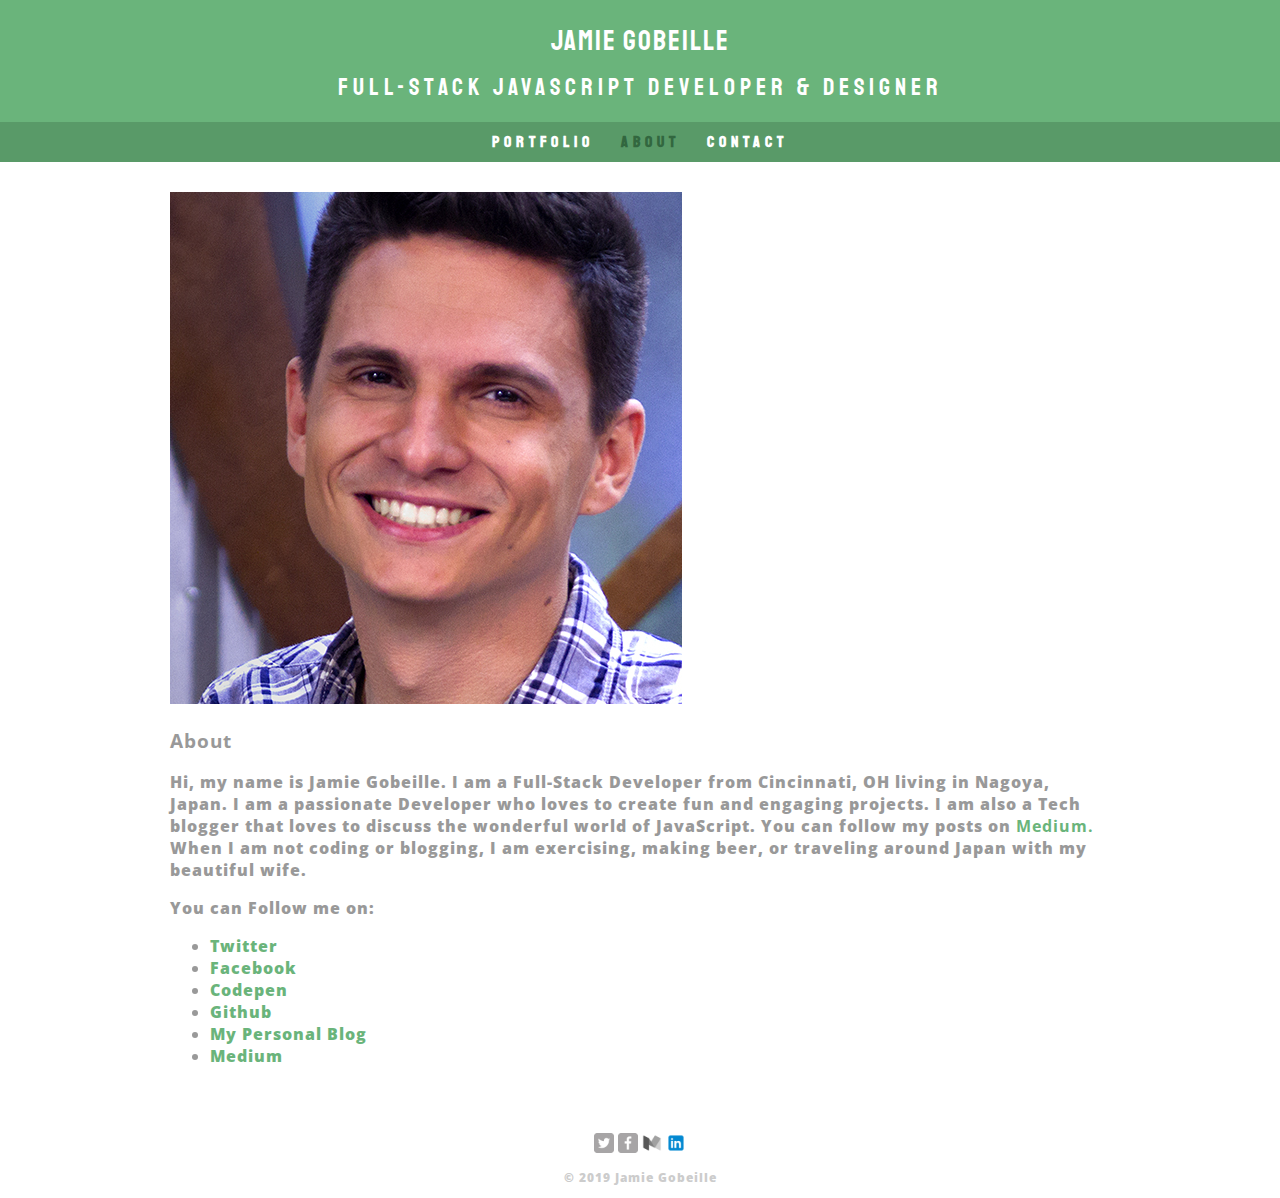
==== about.html @ ef30ec69 "added text to about page" ====
<!DOCTYPE html>
<html>

<head>
  <meta charset="utf-8">
  <title>Jamie Gobeille | Full-stack JavaScript Developer & Designer</title>
  <link href="https://fonts.googleapis.com/css?family=Staatliches&display=swap" rel="stylesheet">
  <link href="https://fonts.googleapis.com/css?family=Open+Sans&display=swap" rel="stylesheet">
  <link rel='stylesheet' href="css\normalize.css">
  <link rel='stylesheet' href="css\main.css">
</head>

<body>
  <header>
    <a href='index.html' id='logo'>
      <h1>Jamie Gobeille</h1>
      <h2>Full-stack JavaScript Developer & Designer</h2>
    </a>
    <nav>
      <ul>
        <li><a href='index.html' >Portfolio</a></li>
        <li><a href='about.html' class="selected">About</a></li>
        <li><a href='contact.html'>Contact</a></li>
      </ul>
    </nav>
  </header>
  <div id='wrapper'>
    <section>
        <img src='img/nick.jpg' alt="Photograph of Jamie Gobeille" class='profile-photo'>
        <h3>About</h3>
        <p>Hi, my name is Jamie Gobeille. I am a Full-Stack Developer from Cincinnati, OH living in Nagoya, Japan.
            I am a passionate Developer who loves to create fun and engaging projects. I am also a Tech blogger that loves to discuss the wonderful world of JavaScript.
            You can follow my posts on <a href="https://medium.com/@jamiegobeille"><strong>Medium.</strong></strong></a>
            When I am not coding or blogging, I am exercising, making beer, or traveling around Japan with my beautiful wife.             
        </p>
        <p>You can Follow me on:</p>
        <ul class="social_media">
            <li><a href="https://twitter.com/jamie_gobeille">Twitter</a></li>
            <li><a href="https://www.facebook.com/jamie.gobeille.1">Facebook</a></li>
            <li><a href="https://codepen.io/jgobeille">Codepen</a></li>
            <li><a href="https://github.com/Jgobeille">Github</a></li>
            <li><a href="https://github.com/Jgobeille">My Personal Blog</a></li>
            <li><a href="https://medium.com/@jamiegobeille">Medium</a></li>
            

        </ul>
    </section>
    <footer>
      <a href="https://twitter.com/jamie_gobeille"><img src="img/twitter-wrap.png" alt='Twitter logo' class='social-icon'></a>
      <a href="https://www.facebook.com/jamie.gobeille.1"><img src="img/facebook-wrap.png" alt='Facebook logo' class='social-icon'></a>
      <a href="https://medium.com/@jamiegobeille"><img src="img\icons8-color-50-2.png" alt='Medium logo' class='social-icon'></a>
      <a href="https://www.linkedin.com/in/jamie-gobeille-516284127/"><img src="img\icons8-color-50.png" alt='LinkedIn logo' class='social-icon'></a>
      <p>&copy; 2019 Jamie Gobeille</p>
    </footer>
  </div>
</body>



</html>
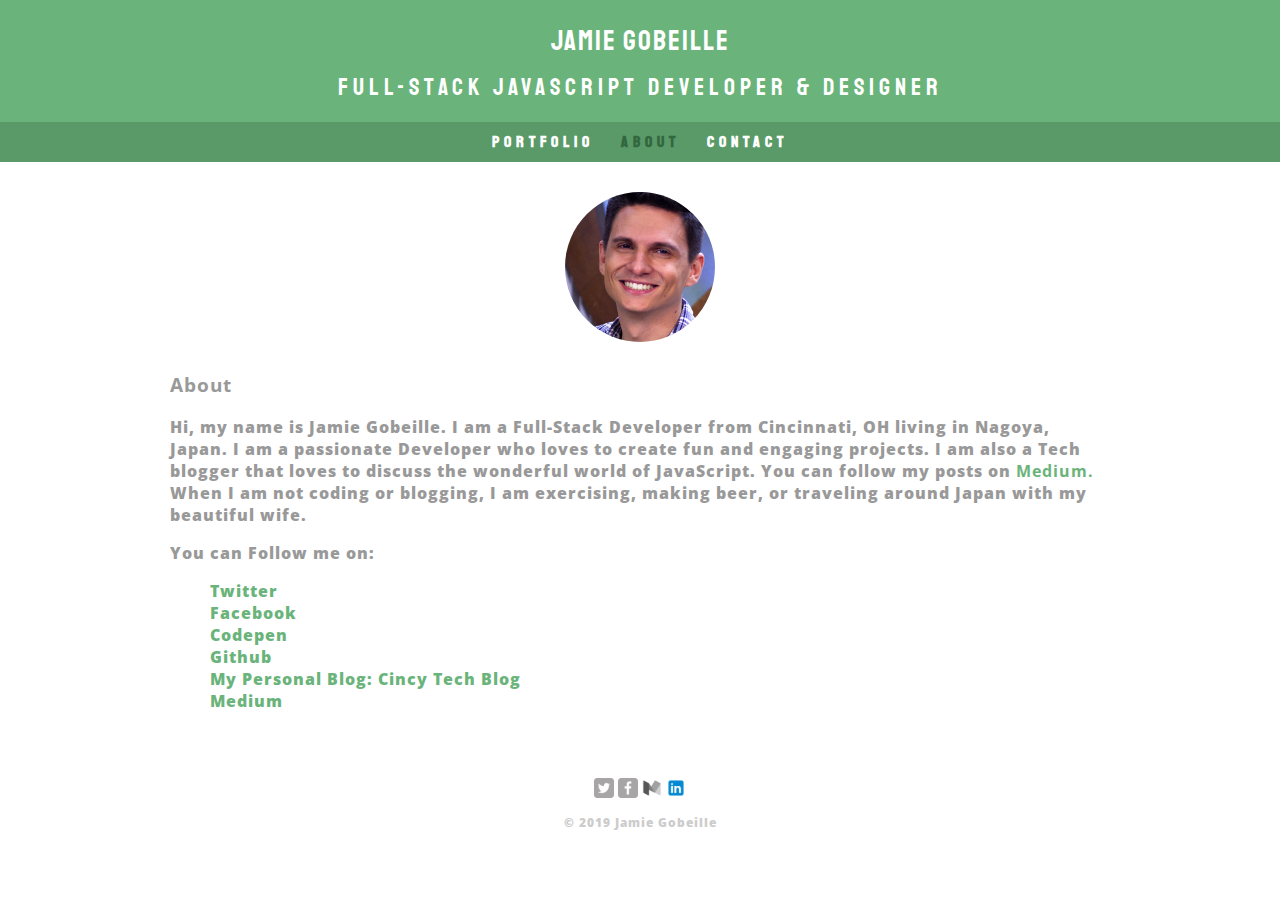
==== commit 8ae6d48d: "styled about photo and other elements on the page" ====
--- a/about.html
+++ b/about.html
@@ -39,7 +39,7 @@
             <li><a href="https://www.facebook.com/jamie.gobeille.1">Facebook</a></li>
             <li><a href="https://codepen.io/jgobeille">Codepen</a></li>
             <li><a href="https://github.com/Jgobeille">Github</a></li>
-            <li><a href="https://github.com/Jgobeille">My Personal Blog</a></li>
+            <li><a href="http://cincytechblog.com/">My Personal Blog: Cincy Tech Blog</a></li>
             <li><a href="https://medium.com/@jamiegobeille">Medium</a></li>
             
 
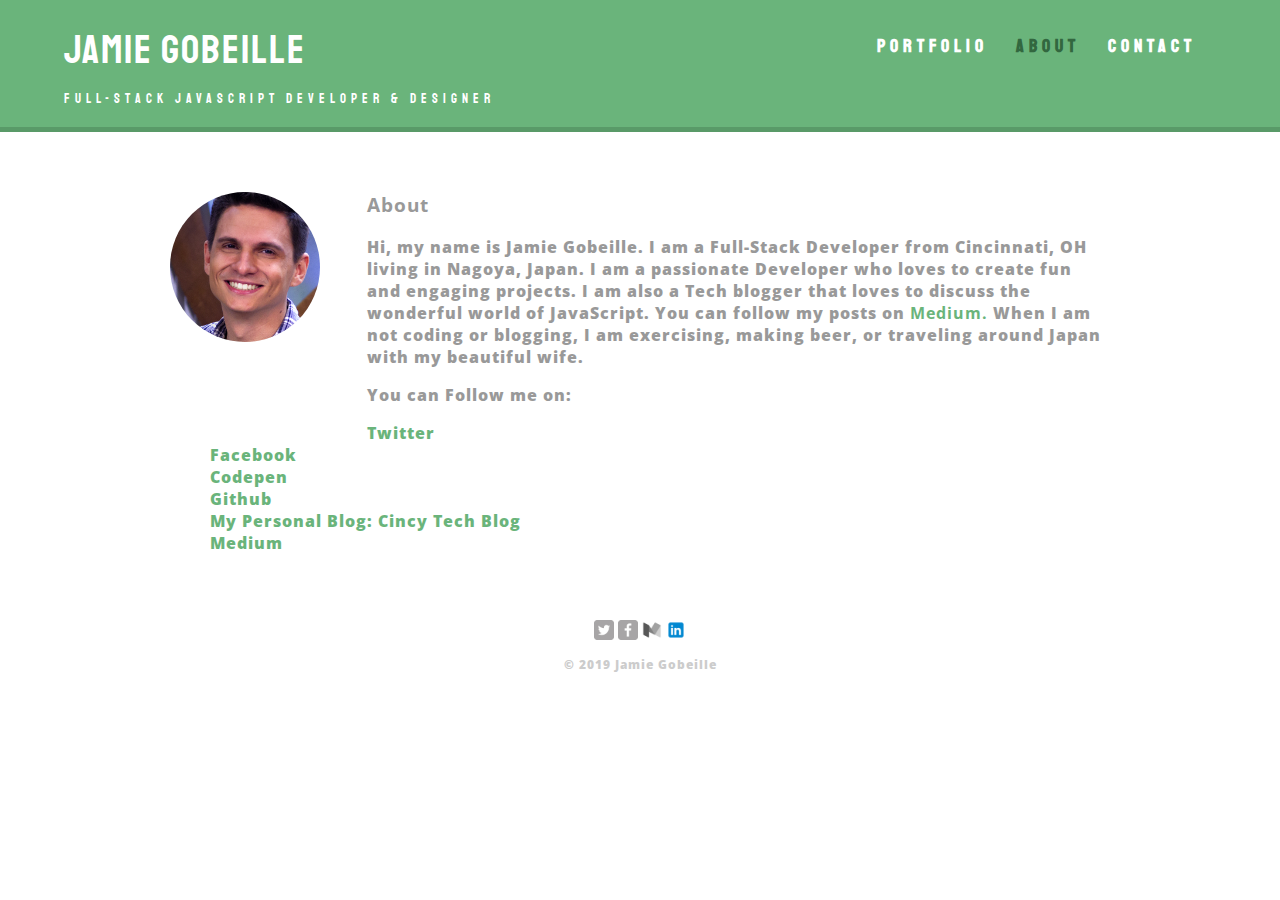
==== commit 4cdf5eca: "added mobile view to all pages" ====
--- a/about.html
+++ b/about.html
@@ -8,6 +8,8 @@
   <link href="https://fonts.googleapis.com/css?family=Open+Sans&display=swap" rel="stylesheet">
   <link rel='stylesheet' href="css\normalize.css">
   <link rel='stylesheet' href="css\main.css">
+  <link rel='stylesheet' href="css\responsive.css">
+  <meta name="viewport" content="width=device-width, initial-scale=1.0">
 </head>
 
 <body>
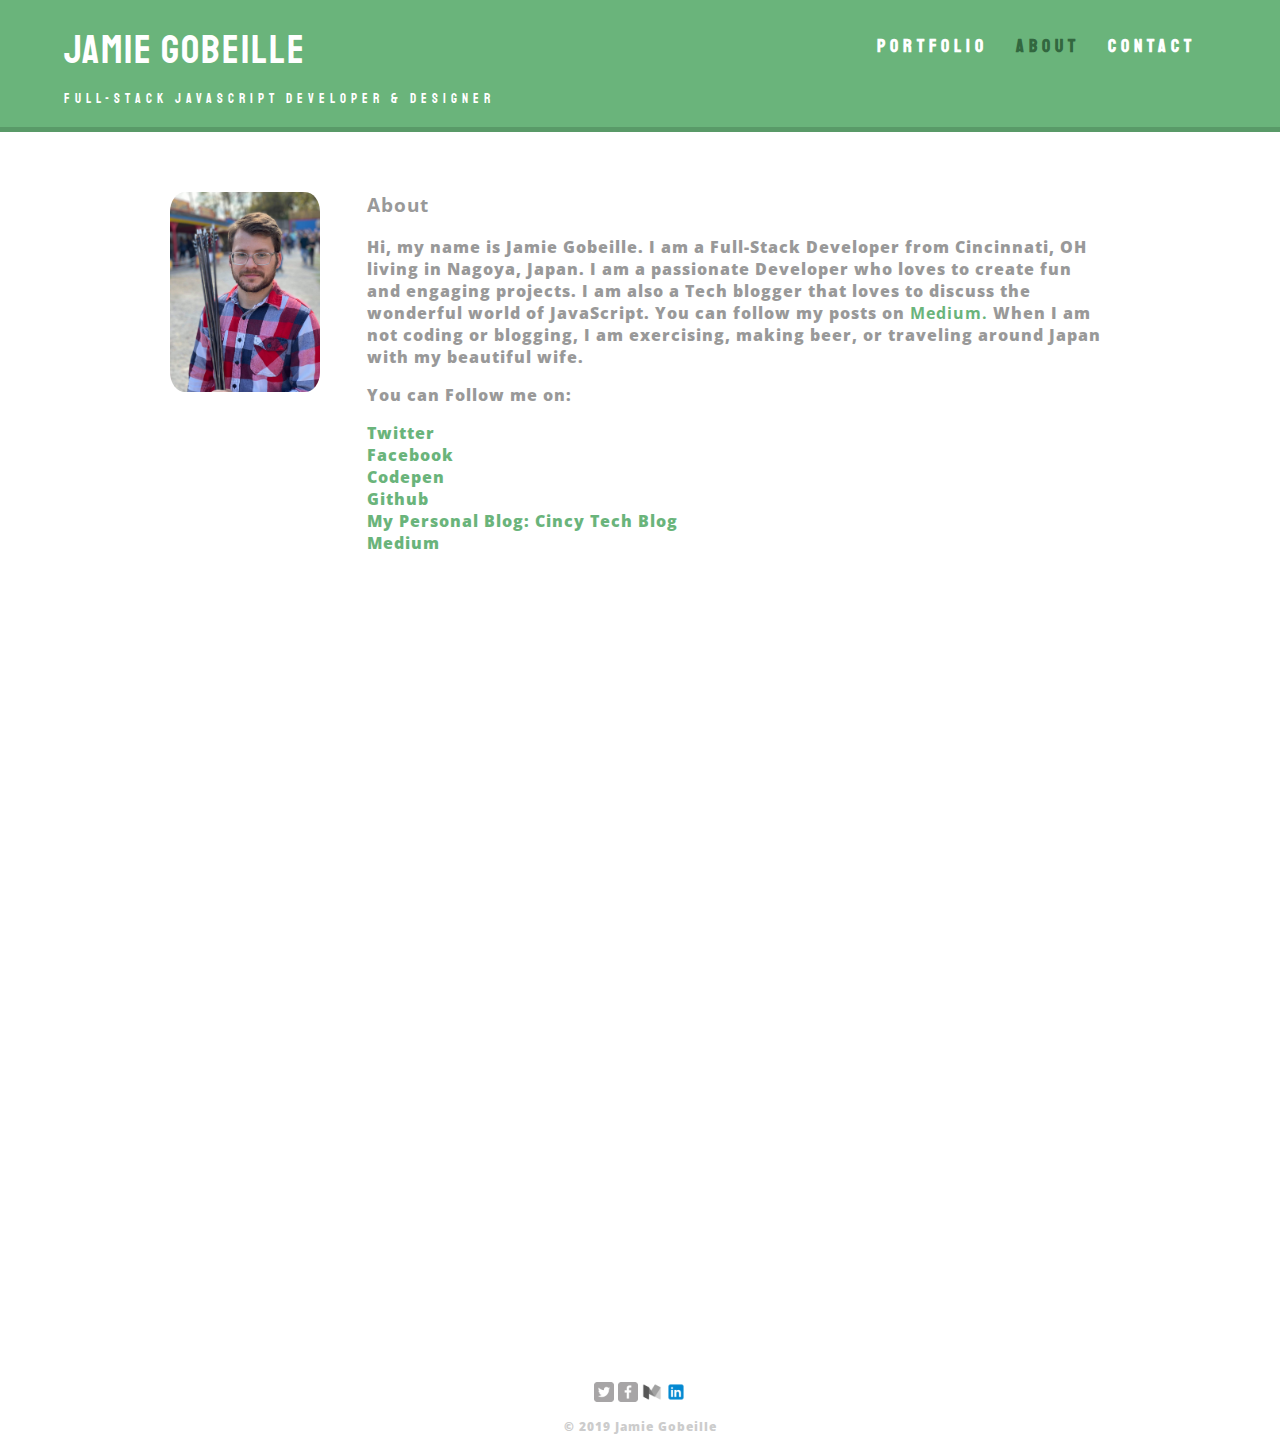
==== commit a258b872: "added several new images, updated content" ====
--- a/about.html
+++ b/about.html
@@ -28,30 +28,30 @@
   </header>
   <div id='wrapper'>
     <section>
-        <img src='img/nick.jpg' alt="Photograph of Jamie Gobeille" class='profile-photo'>
+        <img src='img/profile-pic.jpg' alt="Photograph of Jamie Gobeille" class='profile-photo'>
         <h3>About</h3>
         <p>Hi, my name is Jamie Gobeille. I am a Full-Stack Developer from Cincinnati, OH living in Nagoya, Japan.
             I am a passionate Developer who loves to create fun and engaging projects. I am also a Tech blogger that loves to discuss the wonderful world of JavaScript.
-            You can follow my posts on <a href="https://medium.com/@jamiegobeille"><strong>Medium.</strong></strong></a>
+            You can follow my posts on <a href="https://medium.com/@jamiegobeille" target="_blank"><strong>Medium.</strong></strong></a>
             When I am not coding or blogging, I am exercising, making beer, or traveling around Japan with my beautiful wife.             
         </p>
         <p>You can Follow me on:</p>
         <ul class="social_media">
-            <li><a href="https://twitter.com/jamie_gobeille">Twitter</a></li>
-            <li><a href="https://www.facebook.com/jamie.gobeille.1">Facebook</a></li>
-            <li><a href="https://codepen.io/jgobeille">Codepen</a></li>
-            <li><a href="https://github.com/Jgobeille">Github</a></li>
-            <li><a href="http://cincytechblog.com/">My Personal Blog: Cincy Tech Blog</a></li>
-            <li><a href="https://medium.com/@jamiegobeille">Medium</a></li>
+            <li><a href="https://twitter.com/jamie_gobeille" target="_blank">Twitter</a></li>
+            <li><a href="https://www.facebook.com/jamie.gobeille.1" target="_blank">Facebook</a></li>
+            <li><a href="https://codepen.io/jgobeille" target="_blank">Codepen</a></li>
+            <li><a href="https://github.com/Jgobeille" target="_blank">Github</a></li>
+            <li><a href="http://cincytechblog.com/" target="_blank">My Personal Blog: Cincy Tech Blog</a></li>
+            <li><a href="https://medium.com/@jamiegobeille" target="_blank">Medium</a></li>
             
 
         </ul>
     </section>
     <footer>
-      <a href="https://twitter.com/jamie_gobeille"><img src="img/twitter-wrap.png" alt='Twitter logo' class='social-icon'></a>
-      <a href="https://www.facebook.com/jamie.gobeille.1"><img src="img/facebook-wrap.png" alt='Facebook logo' class='social-icon'></a>
-      <a href="https://medium.com/@jamiegobeille"><img src="img\icons8-color-50-2.png" alt='Medium logo' class='social-icon'></a>
-      <a href="https://www.linkedin.com/in/jamie-gobeille-516284127/"><img src="img\icons8-color-50.png" alt='LinkedIn logo' class='social-icon'></a>
+      <a href="https://twitter.com/jamie_gobeille" target="_blank"><img src="img/twitter-wrap.png" alt='Twitter logo' class='social-icon'></a>
+      <a href="https://www.facebook.com/jamie.gobeille.1" target="_blank"><img src="img/facebook-wrap.png" alt='Facebook logo' class='social-icon'></a>
+      <a href="https://medium.com/@jamiegobeille" target="_blank"><img src="img\icons8-color-50-2.png" alt='Medium logo' class='social-icon'></a>
+      <a href="https://www.linkedin.com/in/jamie-gobeille-516284127/" target="_blank"><img src="img\icons8-color-50.png" alt='LinkedIn logo' class='social-icon'></a>
       <p>&copy; 2019 Jamie Gobeille</p>
     </footer>
   </div>
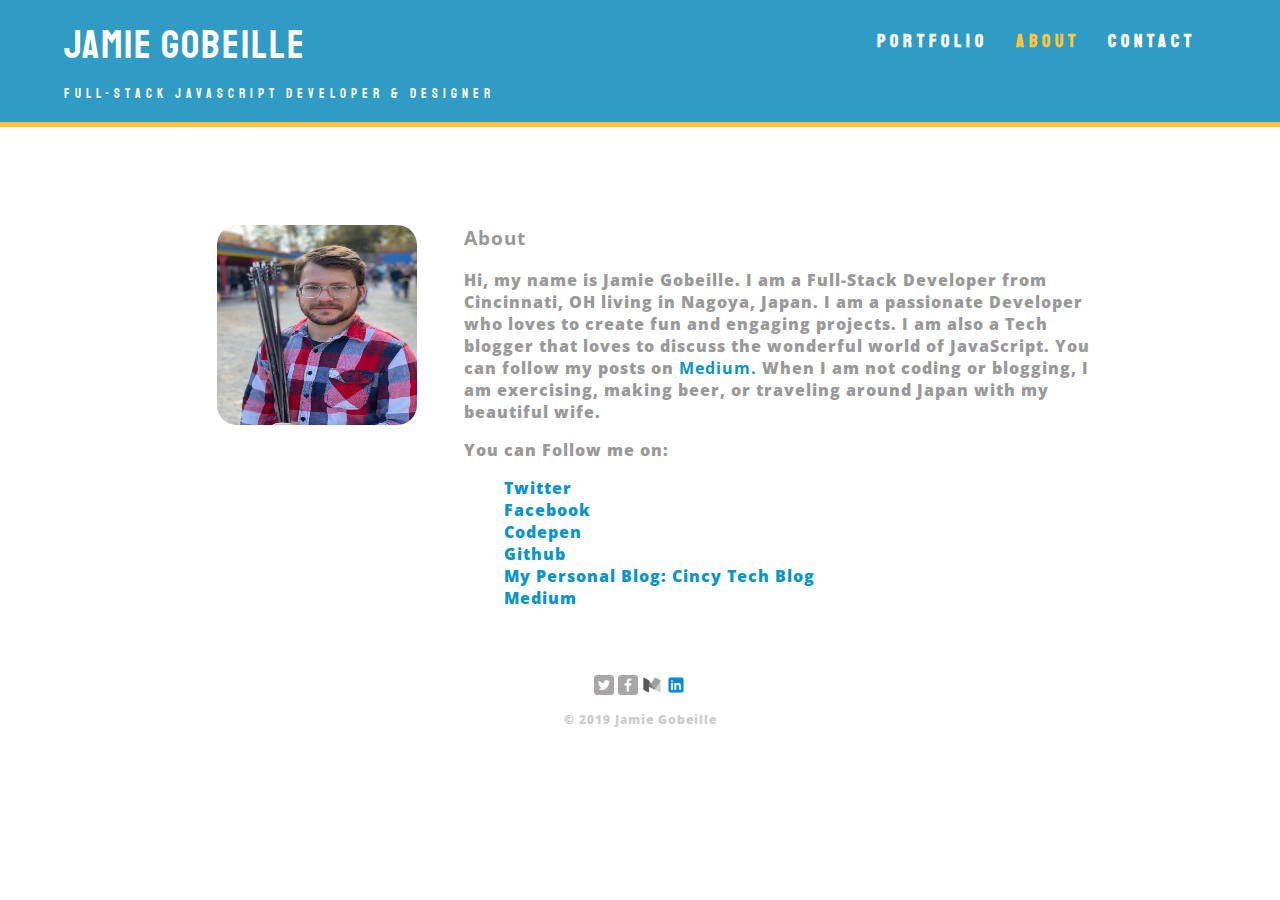
==== commit 2a2dbcf3: "added flexbox to about page" ====
--- a/about.html
+++ b/about.html
@@ -20,7 +20,7 @@
     </a>
     <nav>
       <ul>
-        <li><a href='index.html' >Portfolio</a></li>
+        <li><a href='index.html'>Portfolio</a></li>
         <li><a href='about.html' class="selected">About</a></li>
         <li><a href='contact.html'>Contact</a></li>
       </ul>
@@ -28,30 +28,40 @@
   </header>
   <div id='wrapper'>
     <section>
-        <img src='img/profile-pic.jpg' alt="Photograph of Jamie Gobeille" class='profile-photo'>
+      <img src='img/profile-pic.jpg' alt="Photograph of Jamie Gobeille" class='profile-photo'>
+      <div class="group">
         <h3>About</h3>
         <p>Hi, my name is Jamie Gobeille. I am a Full-Stack Developer from Cincinnati, OH living in Nagoya, Japan.
-            I am a passionate Developer who loves to create fun and engaging projects. I am also a Tech blogger that loves to discuss the wonderful world of JavaScript.
-            You can follow my posts on <a href="https://medium.com/@jamiegobeille" target="_blank"><strong>Medium.</strong></strong></a>
-            When I am not coding or blogging, I am exercising, making beer, or traveling around Japan with my beautiful wife.             
+          I am a passionate Developer who loves to create fun and engaging projects. I am also a Tech blogger that loves
+          to discuss the wonderful world of JavaScript.
+          You can follow my posts on <a href="https://medium.com/@jamiegobeille"
+            target="_blank"><strong>Medium.</strong></strong></a>
+          When I am not coding or blogging, I am exercising, making beer, or traveling around Japan with my beautiful
+          wife.
         </p>
+
         <p>You can Follow me on:</p>
         <ul class="social_media">
-            <li><a href="https://twitter.com/jamie_gobeille" target="_blank">Twitter</a></li>
-            <li><a href="https://www.facebook.com/jamie.gobeille.1" target="_blank">Facebook</a></li>
-            <li><a href="https://codepen.io/jgobeille" target="_blank">Codepen</a></li>
-            <li><a href="https://github.com/Jgobeille" target="_blank">Github</a></li>
-            <li><a href="http://cincytechblog.com/" target="_blank">My Personal Blog: Cincy Tech Blog</a></li>
-            <li><a href="https://medium.com/@jamiegobeille" target="_blank">Medium</a></li>
-            
+          <li><a href="https://twitter.com/jamie_gobeille" target="_blank">Twitter</a></li>
+          <li><a href="https://www.facebook.com/jamie.gobeille.1" target="_blank">Facebook</a></li>
+          <li><a href="https://codepen.io/jgobeille" target="_blank">Codepen</a></li>
+          <li><a href="https://github.com/Jgobeille" target="_blank">Github</a></li>
+          <li><a href="http://cincytechblog.com/" target="_blank">My Personal Blog: Cincy Tech Blog</a></li>
+          <li><a href="https://medium.com/@jamiegobeille" target="_blank">Medium</a></li>
+
 
         </ul>
+      </div>
     </section>
     <footer>
-      <a href="https://twitter.com/jamie_gobeille" target="_blank"><img src="img/twitter-wrap.png" alt='Twitter logo' class='social-icon'></a>
-      <a href="https://www.facebook.com/jamie.gobeille.1" target="_blank"><img src="img/facebook-wrap.png" alt='Facebook logo' class='social-icon'></a>
-      <a href="https://medium.com/@jamiegobeille" target="_blank"><img src="img\icons8-color-50-2.png" alt='Medium logo' class='social-icon'></a>
-      <a href="https://www.linkedin.com/in/jamie-gobeille-516284127/" target="_blank"><img src="img\icons8-color-50.png" alt='LinkedIn logo' class='social-icon'></a>
+      <a href="https://twitter.com/jamie_gobeille" target="_blank"><img src="img/twitter-wrap.png" alt='Twitter logo'
+          class='social-icon'></a>
+      <a href="https://www.facebook.com/jamie.gobeille.1" target="_blank"><img src="img/facebook-wrap.png"
+          alt='Facebook logo' class='social-icon'></a>
+      <a href="https://medium.com/@jamiegobeille" target="_blank"><img src="img\icons8-color-50-2.png" alt='Medium logo'
+          class='social-icon'></a>
+      <a href="https://www.linkedin.com/in/jamie-gobeille-516284127/" target="_blank"><img src="img\icons8-color-50.png"
+          alt='LinkedIn logo' class='social-icon'></a>
       <p>&copy; 2019 Jamie Gobeille</p>
     </footer>
   </div>
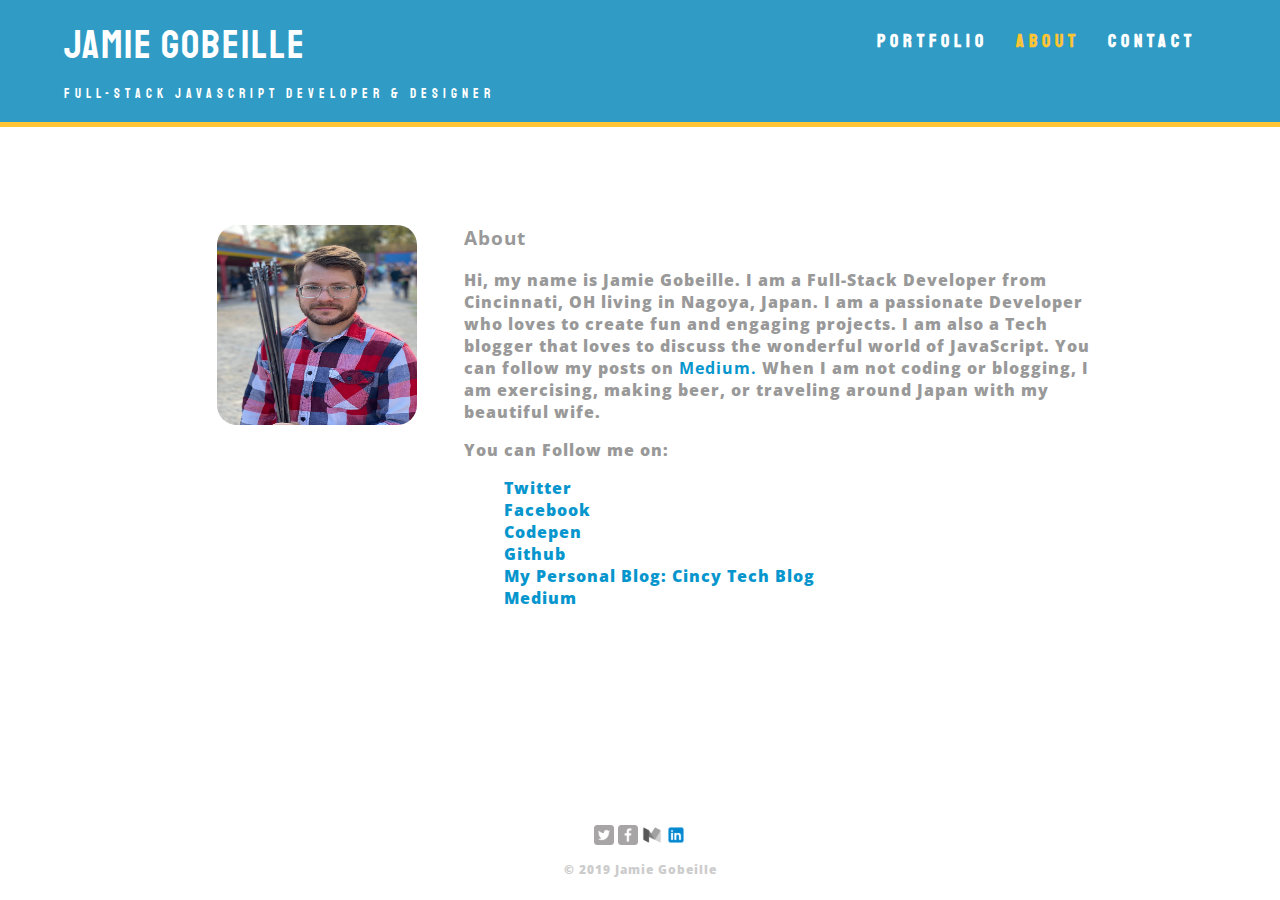
==== commit 5aa1e559: "added sticky footer to portfolio site" ====
--- a/about.html
+++ b/about.html
@@ -53,18 +53,18 @@
         </ul>
       </div>
     </section>
-    <footer>
-      <a href="https://twitter.com/jamie_gobeille" target="_blank"><img src="img/twitter-wrap.png" alt='Twitter logo'
-          class='social-icon'></a>
-      <a href="https://www.facebook.com/jamie.gobeille.1" target="_blank"><img src="img/facebook-wrap.png"
-          alt='Facebook logo' class='social-icon'></a>
-      <a href="https://medium.com/@jamiegobeille" target="_blank"><img src="img\icons8-color-50-2.png" alt='Medium logo'
-          class='social-icon'></a>
-      <a href="https://www.linkedin.com/in/jamie-gobeille-516284127/" target="_blank"><img src="img\icons8-color-50.png"
-          alt='LinkedIn logo' class='social-icon'></a>
-      <p>&copy; 2019 Jamie Gobeille</p>
-    </footer>
   </div>
+  <footer>
+    <a href="https://twitter.com/jamie_gobeille" target="_blank"><img src="img/twitter-wrap.png" alt='Twitter logo'
+        class='social-icon'></a>
+    <a href="https://www.facebook.com/jamie.gobeille.1" target="_blank"><img src="img/facebook-wrap.png"
+        alt='Facebook logo' class='social-icon'></a>
+    <a href="https://medium.com/@jamiegobeille" target="_blank"><img src="img\icons8-color-50-2.png" alt='Medium logo'
+        class='social-icon'></a>
+    <a href="https://www.linkedin.com/in/jamie-gobeille-516284127/" target="_blank"><img src="img\icons8-color-50.png"
+        alt='LinkedIn logo' class='social-icon'></a>
+    <p>&copy; 2019 Jamie Gobeille</p>
+  </footer>
 </body>
 
 
